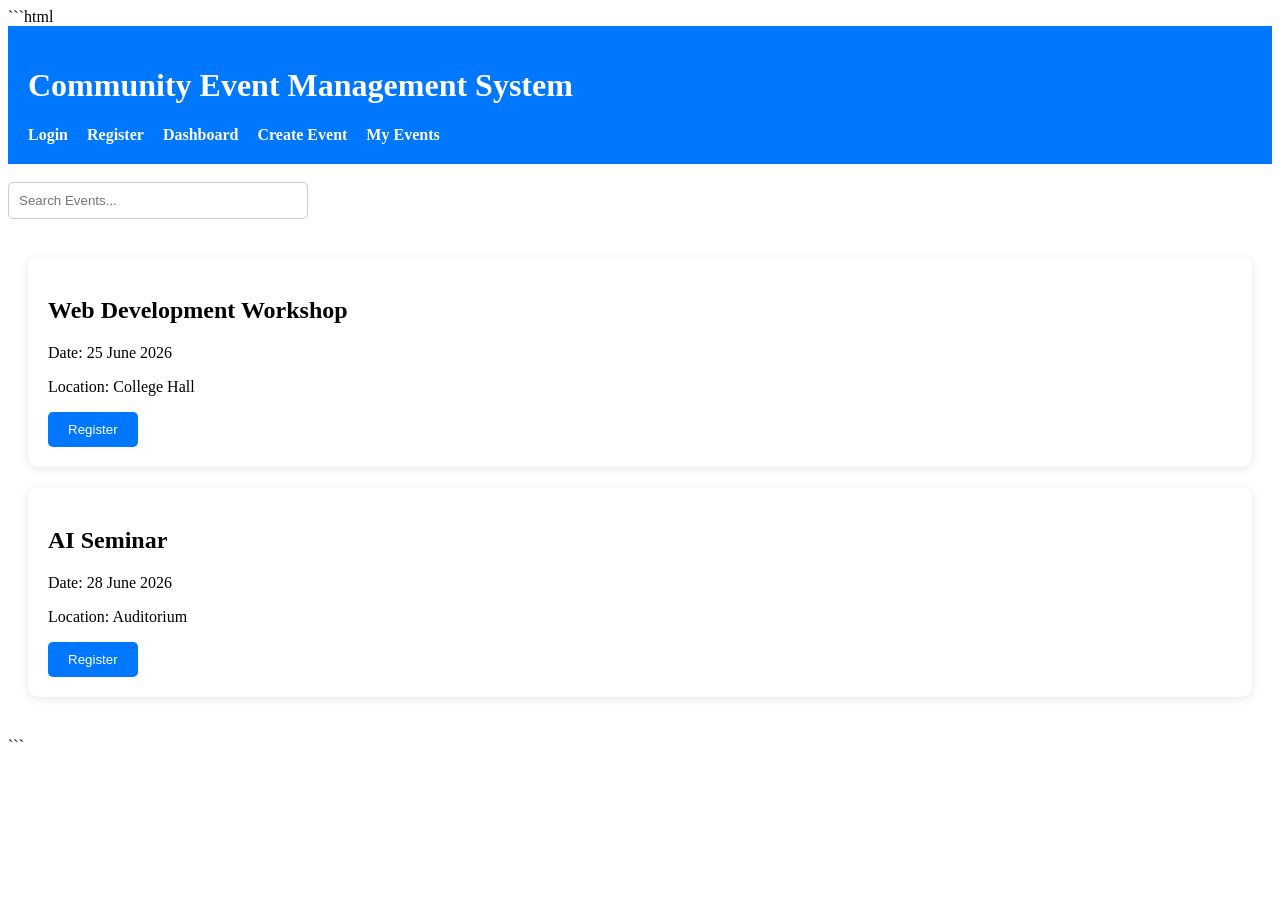
==== index.html @ 926544b9 "Initial commit" ====
```html
<!DOCTYPE html>
<html>
<head>
    <title>Community Event Management</title>
    <link rel="stylesheet" href="css/style.css">
</head>

<body>

<header>
    <h1>Community Event Management System</h1>

    <a href="login.html">Login</a>
    <a href="register.html">Register</a>
    <a href="dashboard.html">Dashboard</a>
    <a href="create-event.html">Create Event</a>
    <a href="my-events.html">My Events</a>
</header>

<br>

<input
type="text"
id="searchBox"
placeholder="Search Events..."
onkeyup="searchEvents()">

<br><br>

<div class="container">

    <div class="card">
        <h2>Web Development Workshop</h2>
        <p>Date: 25 June 2026</p>
        <p>Location: College Hall</p>

        <button onclick="registerEvent('Web Development Workshop')">
            Register
        </button>
    </div>

    <div class="card">
        <h2>AI Seminar</h2>
        <p>Date: 28 June 2026</p>
        <p>Location: Auditorium</p>

        <button onclick="registerEvent('AI Seminar')">
            Register
        </button>
    </div>

    <div id="dynamicEvents"></div>

</div>

<script src="js/app.js"></script>

<script>

let events =
JSON.parse(localStorage.getItem("allEvents")) || [];

let container =
document.getElementById("dynamicEvents");

events.forEach(event => {

container.innerHTML += `
<div class="card">

<h2>${event.name}</h2>

<p>Date: ${event.date}</p>

<p>Location: ${event.location}</p>

<button onclick="registerEvent('${event.name}')">
Register
</button>

<button onclick="deleteEvent('${event.name}')">
Delete
</button>

</div>
`;

});

function searchEvents(){

let input =
document.getElementById("searchBox")
.value.toLowerCase();

let cards =
document.getElementsByClassName("card");

for(let i=0;i<cards.length;i++){

let text =
cards[i].innerText.toLowerCase();

if(text.includes(input)){
cards[i].style.display="block";
}
else{
cards[i].style.display="none";
}

}

}

function deleteEvent(eventName){

let events =
JSON.parse(localStorage.getItem("allEvents")) || [];

events = events.filter(
event => event.name !== eventName
);

localStorage.setItem(
"allEvents",
JSON.stringify(events)
);

alert("Event Deleted!");

location.reload();

}

</script>

</body>
</html>
```
---- css/style.css ----
```css
body{
    font-family: Arial, sans-serif;
    background:#f4f6f9;
    margin:0;
}

header{
    background:#0077ff;
    color:white;
    padding:20px;
}

header a{
    color:white;
    text-decoration:none;
    margin-right:15px;
    font-weight:bold;
}

.container{
    padding:20px;
}

.card{
    background:white;
    padding:20px;
    margin-bottom:20px;
    border-radius:10px;
    box-shadow:0 2px 10px rgba(0,0,0,0.1);
}

button{
    background:#0077ff;
    color:white;
    border:none;
    padding:10px 20px;
    border-radius:5px;
    cursor:pointer;
}

button:hover{
    background:#005ecc;
}

input{
    padding:10px;
    width:300px;
    border:1px solid #ccc;
    border-radius:5px;
}
```
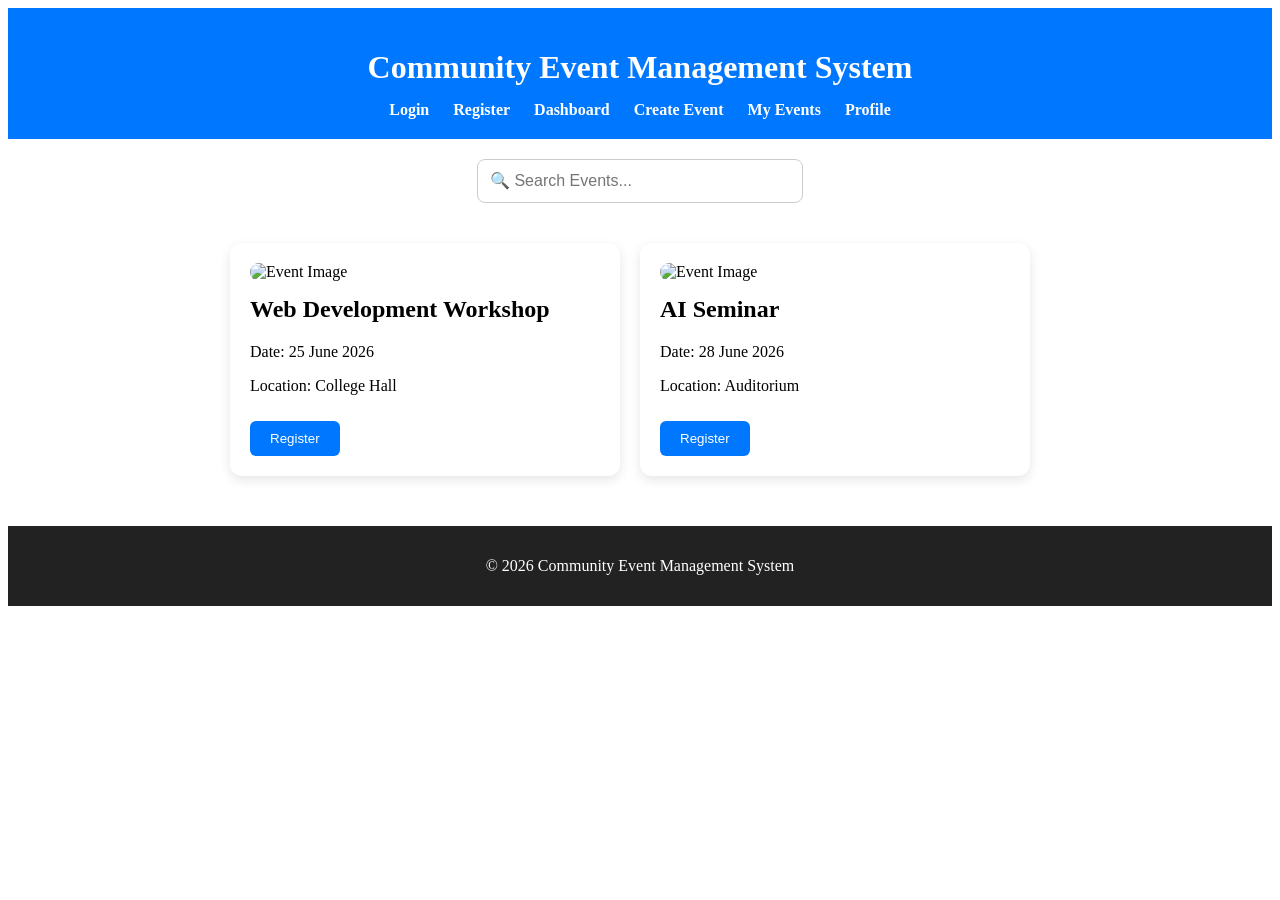
==== commit d26f91e0: "Added profile page and dashboard statistics" ====
--- a/index.html
+++ b/index.html
@@ -1,8 +1,7 @@
-```html
 <!DOCTYPE html>
 <html>
 <head>
-    <title>Community Event Management</title>
+    <title>Community Event Management System</title>
     <link rel="stylesheet" href="css/style.css">
 </head>
 
@@ -11,48 +10,78 @@
 <header>
     <h1>Community Event Management System</h1>
 
-    <a href="login.html">Login</a>
-    <a href="register.html">Register</a>
-    <a href="dashboard.html">Dashboard</a>
-    <a href="create-event.html">Create Event</a>
-    <a href="my-events.html">My Events</a>
+    <nav>
+        <a href="login.html">Login</a>
+        <a href="register.html">Register</a>
+        <a href="dashboard.html">Dashboard</a>
+        <a href="create-event.html">Create Event</a>
+        <a href="my-events.html">My Events</a>
+        <a href="profile.html">Profile</a>
+    </nav>
 </header>
 
-<br>
+<div class="search-container">
 
-<input
-type="text"
-id="searchBox"
-placeholder="Search Events..."
-onkeyup="searchEvents()">
+    <input
+    type="text"
+    id="searchBox"
+    placeholder="🔍 Search Events..."
+    onkeyup="searchEvents()">
 
-<br><br>
+</div>
 
 <div class="container">
 
+    <!-- Default Event 1 -->
     <div class="card">
+
+        <img
+        src="https://picsum.photos/400/200?random=1"
+        alt="Event Image">
+
         <h2>Web Development Workshop</h2>
+
         <p>Date: 25 June 2026</p>
+
         <p>Location: College Hall</p>
 
         <button onclick="registerEvent('Web Development Workshop')">
             Register
         </button>
+
     </div>
 
+    <!-- Default Event 2 -->
     <div class="card">
+
+        <img
+        src="https://picsum.photos/400/200?random=2"
+        alt="Event Image">
+
         <h2>AI Seminar</h2>
+
         <p>Date: 28 June 2026</p>
+
         <p>Location: Auditorium</p>
 
         <button onclick="registerEvent('AI Seminar')">
             Register
         </button>
+
     </div>
 
+    <!-- Dynamic Events -->
     <div id="dynamicEvents"></div>
 
 </div>
+
+<footer>
+
+    <p>
+        © 2026 Community Event Management System
+    </p>
+
+</footer>
 
 <script src="js/app.js"></script>
 
@@ -67,7 +96,12 @@
 events.forEach(event => {
 
 container.innerHTML += `
+
 <div class="card">
+
+<img
+src="https://picsum.photos/400/200?random=${Math.floor(Math.random()*100)}"
+alt="Event Image">
 
 <h2>${event.name}</h2>
 
@@ -84,6 +118,7 @@
 </button>
 
 </div>
+
 `;
 
 });
@@ -103,10 +138,10 @@
 cards[i].innerText.toLowerCase();
 
 if(text.includes(input)){
-cards[i].style.display="block";
+cards[i].style.display = "block";
 }
 else{
-cards[i].style.display="none";
+cards[i].style.display = "none";
 }
 
 }
@@ -118,8 +153,9 @@
 let events =
 JSON.parse(localStorage.getItem("allEvents")) || [];
 
-events = events.filter(
-event => event.name !== eventName
+events =
+events.filter(event =>
+event.name !== eventName
 );
 
 localStorage.setItem(
@@ -136,5 +172,4 @@
 </script>
 
 </body>
-</html>
-```
+</html>
--- a/css/style.css
+++ b/css/style.css
@@ -5,48 +5,119 @@
     margin:0;
 }
 
+/* Header */
+
 header{
     background:#0077ff;
     color:white;
     padding:20px;
+    text-align:center;
+}
+
+header h1{
+    margin-bottom:15px;
 }
 
 header a{
     color:white;
     text-decoration:none;
-    margin-right:15px;
+    margin:10px;
     font-weight:bold;
 }
 
+header a:hover{
+    text-decoration:underline;
+}
+
+/* Search Box */
+
+.search-container{
+    text-align:center;
+    margin:20px;
+}
+
+input{
+    padding:12px;
+    width:300px;
+    border:1px solid #ccc;
+    border-radius:8px;
+    font-size:16px;
+}
+
+/* Container */
+
 .container{
+    display:flex;
+    flex-wrap:wrap;
+    justify-content:center;
+    gap:20px;
     padding:20px;
 }
 
+/* Cards */
+
 .card{
     background:white;
+    width:350px;
     padding:20px;
-    margin-bottom:20px;
+    border-radius:12px;
+    box-shadow:0 4px 12px rgba(0,0,0,0.1);
+    transition:0.3s;
+}
+
+.card:hover{
+    transform:translateY(-5px);
+}
+
+.card img{
+    width:100%;
+    height:200px;
+    object-fit:cover;
     border-radius:10px;
-    box-shadow:0 2px 10px rgba(0,0,0,0.1);
 }
+
+.card h2{
+    margin-top:15px;
+}
+
+/* Buttons */
 
 button{
     background:#0077ff;
     color:white;
     border:none;
     padding:10px 20px;
-    border-radius:5px;
+    border-radius:6px;
     cursor:pointer;
+    margin-right:10px;
+    margin-top:10px;
 }
 
 button:hover{
     background:#005ecc;
 }
 
+/* Footer */
+
+footer{
+    background:#222;
+    color:white;
+    text-align:center;
+    padding:15px;
+    margin-top:30px;
+}
+
+/* Mobile */
+
+@media(max-width:768px){
+
+.card{
+    width:90%;
+}
+
 input{
-    padding:10px;
-    width:300px;
-    border:1px solid #ccc;
-    border-radius:5px;
+    width:85%;
+}
+
 }
 ```
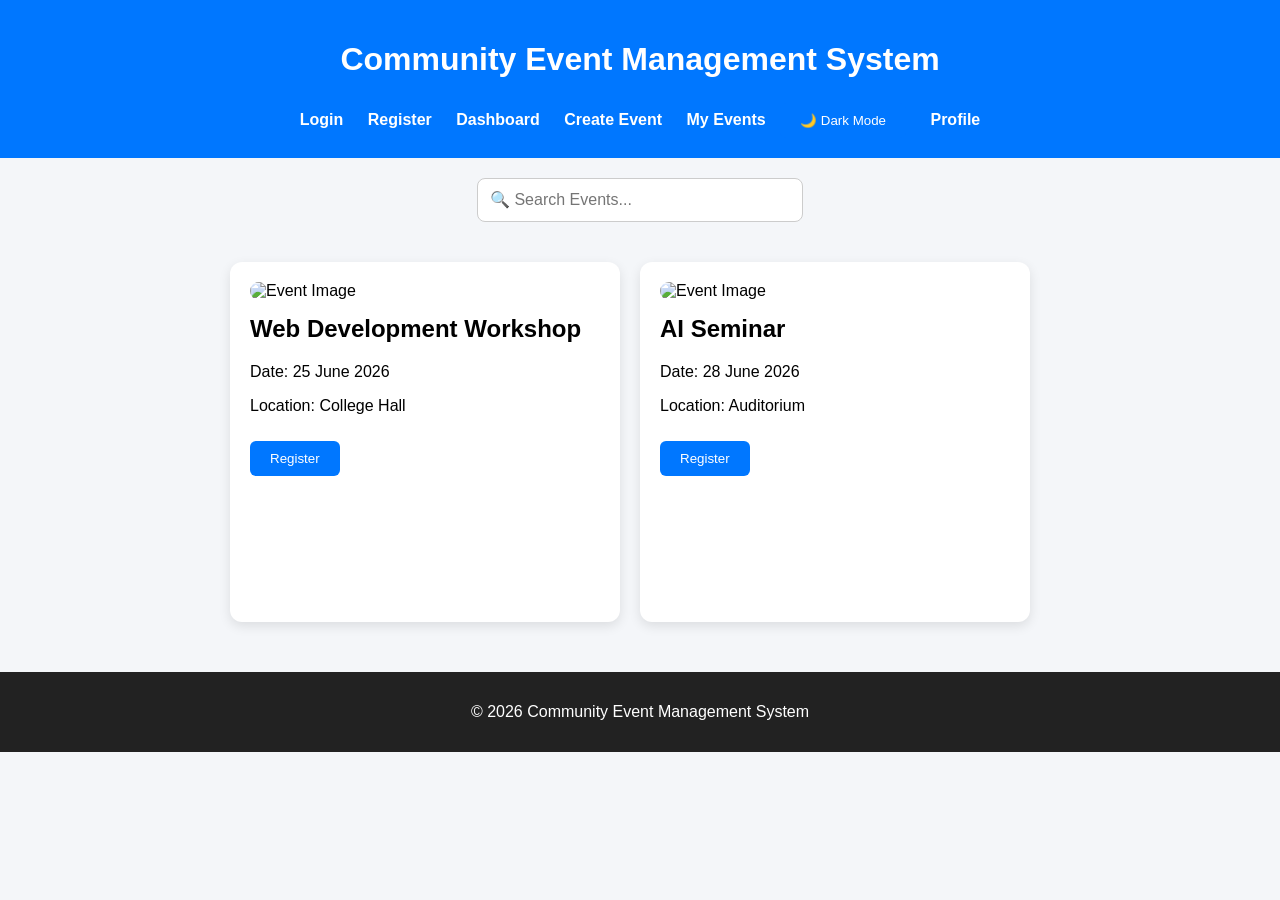
==== commit fbebbdea: "Updated project" ====
--- a/index.html
+++ b/index.html
@@ -16,6 +16,9 @@
         <a href="dashboard.html">Dashboard</a>
         <a href="create-event.html">Create Event</a>
         <a href="my-events.html">My Events</a>
+        <button onclick="toggleDarkMode()">
+🌙 Dark Mode
+</button>
         <a href="profile.html">Profile</a>
     </nav>
 </header>
@@ -109,8 +112,19 @@
 
 <p>Location: ${event.location}</p>
 
+
+<p>Category: ${event.category}</p>
+
+<p>Description: ${event.description}</p>
+
+
+
 <button onclick="registerEvent('${event.name}')">
 Register
+</button>
+
+<button onclick="editEvent('${event.name}')">
+Edit
 </button>
 
 <button onclick="deleteEvent('${event.name}')">
@@ -147,7 +161,36 @@
 }
 
 }
-
+function editEvent(eventName){
+
+let newName =
+prompt("Enter New Event Name");
+
+if(!newName) return;
+
+let events =
+JSON.parse(localStorage.getItem("allEvents")) || [];
+
+events.forEach(event => {
+
+if(event.name === eventName){
+
+event.name = newName;
+
+}
+
+});
+
+localStorage.setItem(
+"allEvents",
+JSON.stringify(events)
+);
+
+alert("Event Updated!");
+
+location.reload();
+
+}
 function deleteEvent(eventName){
 
 let events =
@@ -169,6 +212,15 @@
 
 }
 
+
+function toggleDarkMode(){
+
+document.body.classList.toggle("dark-mode");
+
+}
+
+
+
 </script>
 
 </body>
--- a/css/style.css
+++ b/css/style.css
@@ -1,4 +1,3 @@
-```css
 body{
     font-family: Arial, sans-serif;
     background:#f4f6f9;
@@ -59,6 +58,7 @@
 .card{
     background:white;
     width:350px;
+    min-height:320px;
     padding:20px;
     border-radius:12px;
     box-shadow:0 4px 12px rgba(0,0,0,0.1);
@@ -107,6 +107,32 @@
     margin-top:30px;
 }
 
+/* Dark Mode */
+
+.dark-mode{
+    background:#121212;
+    color:white;
+}
+
+.dark-mode .container{
+    background:#121212;
+}
+
+.dark-mode .card{
+    background:#1e1e1e;
+    color:white;
+}
+
+.dark-mode input{
+    background:#333;
+    color:white;
+    border:1px solid #666;
+}
+
+.dark-mode footer{
+    background:#000;
+}
+
 /* Mobile */
 
 @media(max-width:768px){
@@ -119,5 +145,4 @@
     width:85%;
 }
 
-}
-```
+}
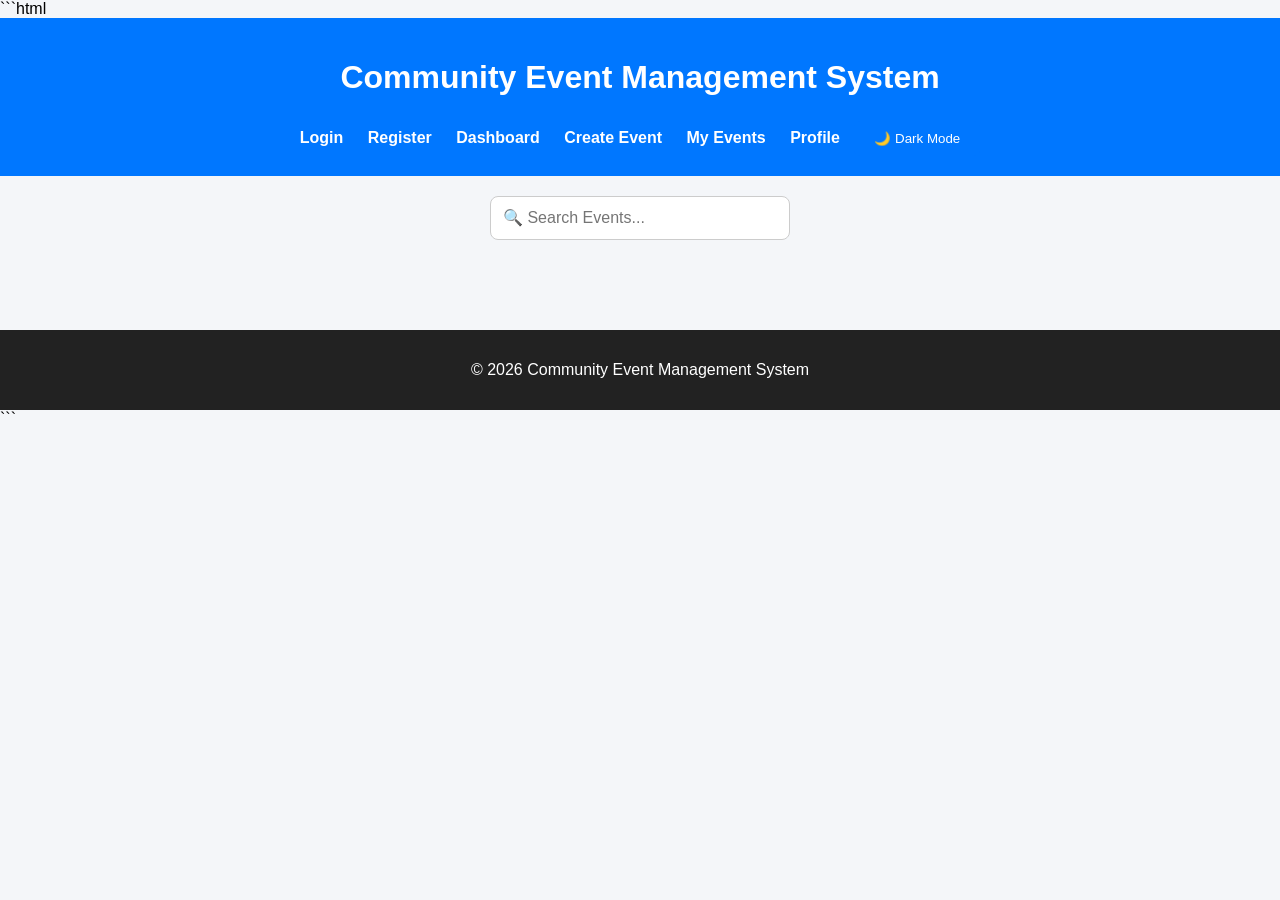
==== commit 2500f259: "Removed default events" ====
--- a/index.html
+++ b/index.html
@@ -1,3 +1,4 @@
+```html
 <!DOCTYPE html>
 <html>
 <head>
@@ -16,74 +17,33 @@
         <a href="dashboard.html">Dashboard</a>
         <a href="create-event.html">Create Event</a>
         <a href="my-events.html">My Events</a>
+        <a href="profile.html">Profile</a>
+
         <button onclick="toggleDarkMode()">
-🌙 Dark Mode
-</button>
-        <a href="profile.html">Profile</a>
+            🌙 Dark Mode
+        </button>
     </nav>
 </header>
 
 <div class="search-container">
 
-    <input
-    type="text"
-    id="searchBox"
-    placeholder="🔍 Search Events..."
-    onkeyup="searchEvents()">
+<input
+type="text"
+id="searchBox"
+placeholder="🔍 Search Events..."
+onkeyup="searchEvents()">
 
 </div>
 
 <div class="container">
 
-    <!-- Default Event 1 -->
-    <div class="card">
 
-        <img
-        src="https://picsum.photos/400/200?random=1"
-        alt="Event Image">
-
-        <h2>Web Development Workshop</h2>
-
-        <p>Date: 25 June 2026</p>
-
-        <p>Location: College Hall</p>
-
-        <button onclick="registerEvent('Web Development Workshop')">
-            Register
-        </button>
-
-    </div>
-
-    <!-- Default Event 2 -->
-    <div class="card">
-
-        <img
-        src="https://picsum.photos/400/200?random=2"
-        alt="Event Image">
-
-        <h2>AI Seminar</h2>
-
-        <p>Date: 28 June 2026</p>
-
-        <p>Location: Auditorium</p>
-
-        <button onclick="registerEvent('AI Seminar')">
-            Register
-        </button>
-
-    </div>
-
-    <!-- Dynamic Events -->
-    <div id="dynamicEvents"></div>
+<div id="dynamicEvents"></div>
 
 </div>
 
 <footer>
-
-    <p>
-        © 2026 Community Event Management System
-    </p>
-
+<p>© 2026 Community Event Management System</p>
 </footer>
 
 <script src="js/app.js"></script>
@@ -91,7 +51,8 @@
 <script>
 
 let events =
-JSON.parse(localStorage.getItem("allEvents")) || [];
+JSON.parse(localStorage.getItem("allEvents"))
+|| [];
 
 let container =
 document.getElementById("dynamicEvents");
@@ -103,7 +64,7 @@
 <div class="card">
 
 <img
-src="https://picsum.photos/400/200?random=${Math.floor(Math.random()*100)}"
+src="${event.image || 'https://picsum.photos/400/200'}"
 alt="Event Image">
 
 <h2>${event.name}</h2>
@@ -112,12 +73,9 @@
 
 <p>Location: ${event.location}</p>
 
-
 <p>Category: ${event.category}</p>
 
 <p>Description: ${event.description}</p>
-
-
 
 <button onclick="registerEvent('${event.name}')">
 Register
@@ -161,6 +119,13 @@
 }
 
 }
+
+function toggleDarkMode(){
+
+document.body.classList.toggle("dark-mode");
+
+}
+
 function editEvent(eventName){
 
 let newName =
@@ -169,7 +134,8 @@
 if(!newName) return;
 
 let events =
-JSON.parse(localStorage.getItem("allEvents")) || [];
+JSON.parse(localStorage.getItem("allEvents"))
+|| [];
 
 events.forEach(event => {
 
@@ -191,10 +157,12 @@
 location.reload();
 
 }
+
 function deleteEvent(eventName){
 
 let events =
-JSON.parse(localStorage.getItem("allEvents")) || [];
+JSON.parse(localStorage.getItem("allEvents"))
+|| [];
 
 events =
 events.filter(event =>
@@ -212,16 +180,8 @@
 
 }
 
-
-function toggleDarkMode(){
-
-document.body.classList.toggle("dark-mode");
-
-}
-
-
-
 </script>
 
 </body>
-</html>+</html>
+```
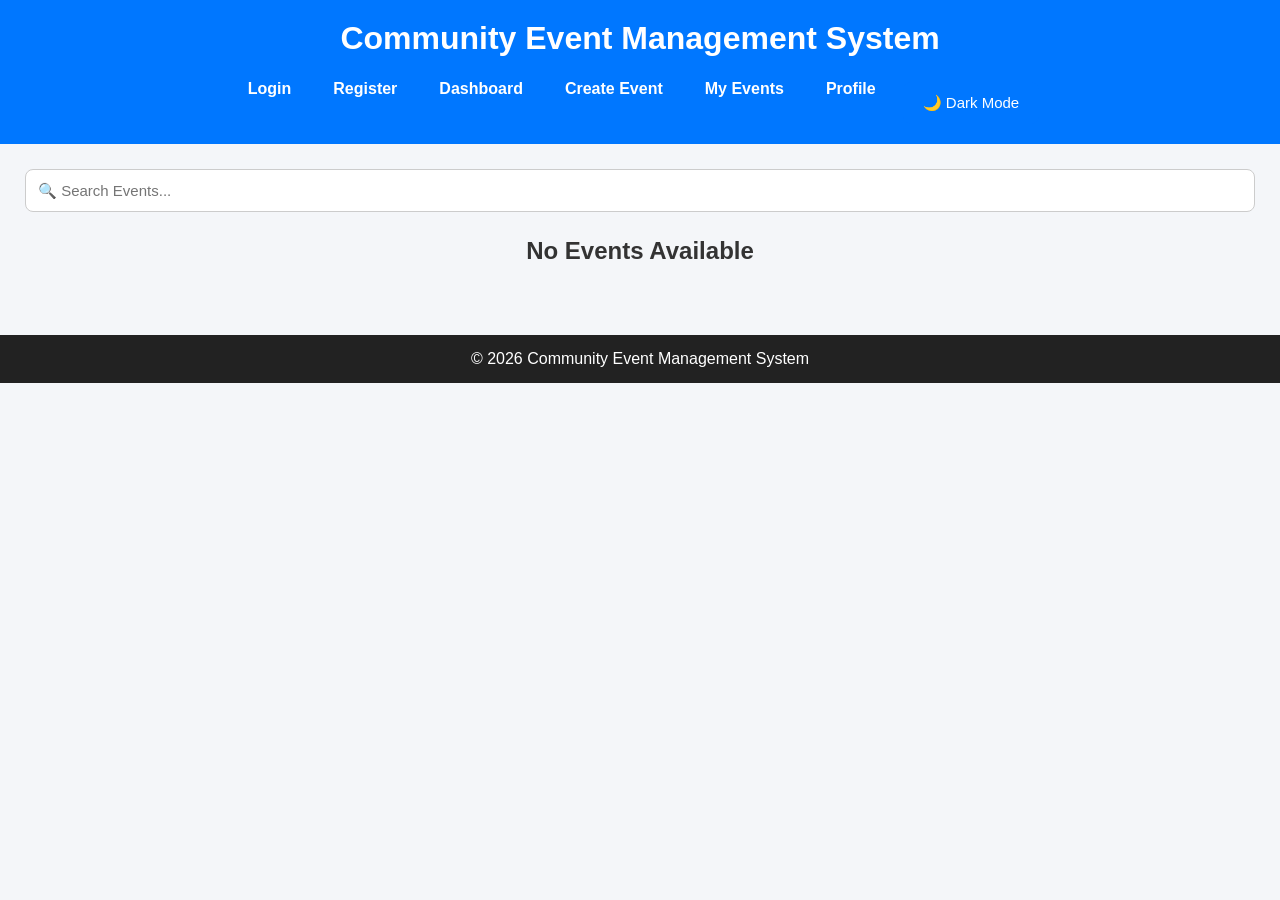
==== commit 526c71f7: "Updated Community Event Management System" ====
--- a/index.html
+++ b/index.html
@@ -1,14 +1,18 @@
-```html
 <!DOCTYPE html>
-<html>
+<html lang="en">
+
 <head>
+    <meta charset="UTF-8">
+    <meta name="viewport" content="width=device-width, initial-scale=1.0">
     <title>Community Event Management System</title>
+
     <link rel="stylesheet" href="css/style.css">
 </head>
 
 <body>
 
 <header>
+
     <h1>Community Event Management System</h1>
 
     <nav>
@@ -23,165 +27,163 @@
             🌙 Dark Mode
         </button>
     </nav>
+
 </header>
 
 <div class="search-container">
 
-<input
-type="text"
-id="searchBox"
-placeholder="🔍 Search Events..."
-onkeyup="searchEvents()">
+    <input
+        type="text"
+        id="searchBox"
+        placeholder="🔍 Search Events..."
+        onkeyup="searchEvents()">
 
 </div>
 
 <div class="container">
 
-
-<div id="dynamicEvents"></div>
+    <div id="dynamicEvents"></div>
 
 </div>
 
 <footer>
-<p>© 2026 Community Event Management System</p>
+
+    <p>© 2026 Community Event Management System</p>
+
 </footer>
 
 <script src="js/app.js"></script>
 
 <script>
 
-let events =
-JSON.parse(localStorage.getItem("allEvents"))
-|| [];
+const container = document.getElementById("dynamicEvents");
 
-let container =
-document.getElementById("dynamicEvents");
+function loadEvents() {
 
-events.forEach(event => {
+    let events = JSON.parse(localStorage.getItem("events")) || [];
 
-container.innerHTML += `
+    container.innerHTML = "";
 
-<div class="card">
+    if(events.length === 0){
 
-<img
-src="${event.image || 'https://picsum.photos/400/200'}"
-alt="Event Image">
+        container.innerHTML = `
+            <h2 style="text-align:center">
+                No Events Available
+            </h2>
+        `;
 
-<h2>${event.name}</h2>
+        return;
+    }
 
-<p>Date: ${event.date}</p>
+    events.forEach((event,index)=>{
 
-<p>Location: ${event.location}</p>
+        container.innerHTML += `
 
-<p>Category: ${event.category}</p>
+        <div class="card">
 
-<p>Description: ${event.description}</p>
+            <img
+            src="${event.image || 'https://picsum.photos/400/200'}"
+            alt="Event Image">
 
-<button onclick="registerEvent('${event.name}')">
-Register
-</button>
+            <h2>${event.name}</h2>
 
-<button onclick="editEvent('${event.name}')">
-Edit
-</button>
+            <p><b>Date:</b> ${event.date}</p>
 
-<button onclick="deleteEvent('${event.name}')">
-Delete
-</button>
+            <p><b>Location:</b> ${event.location}</p>
 
-</div>
+            <p><b>Category:</b> ${event.category}</p>
 
-`;
+            <p><b>Description:</b> ${event.description}</p>
 
-});
+            <button onclick="registerEvent('${event.name}')">
+                Register
+            </button>
+
+            <button onclick="editEvent(${index})">
+                Edit
+            </button>
+
+            <button onclick="deleteEvent(${index})">
+                Delete
+            </button>
+
+        </div>
+
+        `;
+
+    });
+
+}
+
+function deleteEvent(index){
+
+    let events = JSON.parse(localStorage.getItem("events")) || [];
+
+    if(confirm("Delete this event?")){
+
+        events.splice(index,1);
+
+        localStorage.setItem("events",JSON.stringify(events));
+
+        loadEvents();
+
+    }
+
+}
+
+function editEvent(index){
+
+    localStorage.setItem("editIndex",index);
+
+    window.location.href="create-event.html";
+
+}
 
 function searchEvents(){
 
-let input =
-document.getElementById("searchBox")
-.value.toLowerCase();
+    let input = document
+        .getElementById("searchBox")
+        .value
+        .toLowerCase();
 
-let cards =
-document.getElementsByClassName("card");
+    let cards = document.getElementsByClassName("card");
 
-for(let i=0;i<cards.length;i++){
+    for(let i=0;i<cards.length;i++){
 
-let text =
-cards[i].innerText.toLowerCase();
+        let text = cards[i].innerText.toLowerCase();
 
-if(text.includes(input)){
-cards[i].style.display = "block";
-}
-else{
-cards[i].style.display = "none";
-}
+        cards[i].style.display =
+            text.includes(input)
+            ? "block"
+            : "none";
 
-}
+    }
 
 }
 
 function toggleDarkMode(){
 
-document.body.classList.toggle("dark-mode");
+    document.body.classList.toggle("dark-mode");
+
+    localStorage.setItem(
+        "theme",
+        document.body.classList.contains("dark-mode")
+        ? "dark"
+        : "light"
+    );
 
 }
 
-function editEvent(eventName){
+if(localStorage.getItem("theme") === "dark"){
 
-let newName =
-prompt("Enter New Event Name");
-
-if(!newName) return;
-
-let events =
-JSON.parse(localStorage.getItem("allEvents"))
-|| [];
-
-events.forEach(event => {
-
-if(event.name === eventName){
-
-event.name = newName;
+    document.body.classList.add("dark-mode");
 
 }
 
-});
-
-localStorage.setItem(
-"allEvents",
-JSON.stringify(events)
-);
-
-alert("Event Updated!");
-
-location.reload();
-
-}
-
-function deleteEvent(eventName){
-
-let events =
-JSON.parse(localStorage.getItem("allEvents"))
-|| [];
-
-events =
-events.filter(event =>
-event.name !== eventName
-);
-
-localStorage.setItem(
-"allEvents",
-JSON.stringify(events)
-);
-
-alert("Event Deleted!");
-
-location.reload();
-
-}
+loadEvents();
 
 </script>
 
 </body>
-</html>
-```
+
+</html>
--- a/css/style.css
+++ b/css/style.css
@@ -1,72 +1,81 @@
+*{
+    margin:0;
+    padding:0;
+    box-sizing:border-box;
+    font-family:Arial, Helvetica, sans-serif;
+}
+
 body{
-    font-family: Arial, sans-serif;
     background:#f4f6f9;
-    margin:0;
+    color:#333;
 }
 
 /* Header */
 
 header{
     background:#0077ff;
-    color:white;
+    color:#fff;
+    text-align:center;
     padding:20px;
-    text-align:center;
 }
 
 header h1{
     margin-bottom:15px;
 }
 
-header a{
+nav{
+    display:flex;
+    justify-content:center;
+    flex-wrap:wrap;
+    gap:12px;
+}
+
+nav a{
     color:white;
     text-decoration:none;
-    margin:10px;
     font-weight:bold;
-}
-
-header a:hover{
-    text-decoration:underline;
-}
-
-/* Search Box */
+    padding:8px 15px;
+    border-radius:5px;
+    transition:.3s;
+}
+
+nav a:hover{
+    background:rgba(255,255,255,.2);
+}
+
+/* Search */
 
 .search-container{
     text-align:center;
-    margin:20px;
-}
-
-input{
-    padding:12px;
-    width:300px;
-    border:1px solid #ccc;
-    border-radius:8px;
-    font-size:16px;
+    margin:25px;
 }
 
 /* Container */
 
 .container{
+    width:90%;
+    max-width:1200px;
+    margin:auto;
     display:flex;
+    justify-content:center;
     flex-wrap:wrap;
-    justify-content:center;
     gap:20px;
+    padding-bottom:30px;
+}
+
+/* Card */
+
+.card{
+    background:#fff;
+    width:350px;
+    border-radius:12px;
     padding:20px;
-}
-
-/* Cards */
-
-.card{
-    background:white;
-    width:350px;
-    min-height:320px;
-    padding:20px;
-    border-radius:12px;
-    box-shadow:0 4px 12px rgba(0,0,0,0.1);
-    transition:0.3s;
+    box-shadow:0 5px 15px rgba(0,0,0,.1);
+    transition:.3s;
 }
 
 .card:hover{
-    transform:translateY(-5px);
+    transform:translateY(-6px);
 }
 
 .card img{
@@ -77,24 +86,70 @@
 }
 
 .card h2{
-    margin-top:15px;
-}
-
-/* Buttons */
+    margin:15px 0 10px;
+}
+
+.card p{
+    margin:8px 0;
+    line-height:1.5;
+}
+
+/* Form */
+
+input,
+textarea{
+    width:100%;
+    padding:12px;
+    border:1px solid #ccc;
+    border-radius:8px;
+    font-size:15px;
+    outline:none;
+}
+
+textarea{
+    resize:vertical;
+    min-height:100px;
+}
+
+input:focus,
+textarea:focus{
+    border-color:#0077ff;
+}
+
+/* File Input */
+
+input[type=file]{
+    border:none;
+    padding:5px;
+}
+
+/* Button */
 
 button{
     background:#0077ff;
     color:white;
     border:none;
-    padding:10px 20px;
-    border-radius:6px;
+    padding:12px 20px;
+    border-radius:8px;
     cursor:pointer;
-    margin-right:10px;
+    font-size:15px;
+    transition:.3s;
     margin-top:10px;
+    margin-right:8px;
 }
 
 button:hover{
-    background:#005ecc;
+    background:#005ecb;
+}
+
+/* Profile */
+
+#profileImage{
+    width:150px;
+    height:150px;
+    border-radius:50%;
+    object-fit:cover;
+    border:4px solid #0077ff;
 }
 
 /* Footer */
@@ -104,7 +159,7 @@
     color:white;
     text-align:center;
     padding:15px;
-    margin-top:30px;
+    margin-top:40px;
 }
 
 /* Dark Mode */
@@ -114,19 +169,24 @@
     color:white;
 }
 
-.dark-mode .container{
-    background:#121212;
+.dark-mode header{
+    background:#111827;
+}
+
+.dark-mode nav a:hover{
+    background:#374151;
 }
 
 .dark-mode .card{
-    background:#1e1e1e;
-    color:white;
-}
-
-.dark-mode input{
-    background:#333;
-    color:white;
-    border:1px solid #666;
+    background:#1f2937;
+    color:white;
+}
+
+.dark-mode input,
+.dark-mode textarea{
+    background:#374151;
+    color:white;
+    border:1px solid #555;
 }
 
 .dark-mode footer{
@@ -137,12 +197,26 @@
 
 @media(max-width:768px){
 
+header{
+    padding:15px;
+}
+
+header h1{
+    font-size:22px;
+}
+
+nav{
+    flex-direction:column;
+    align-items:center;
+}
+
 .card{
-    width:90%;
-}
-
-input{
-    width:85%;
+    width:100%;
+}
+
+button{
+    width:100%;
+    margin-right:0;
 }
 
 }
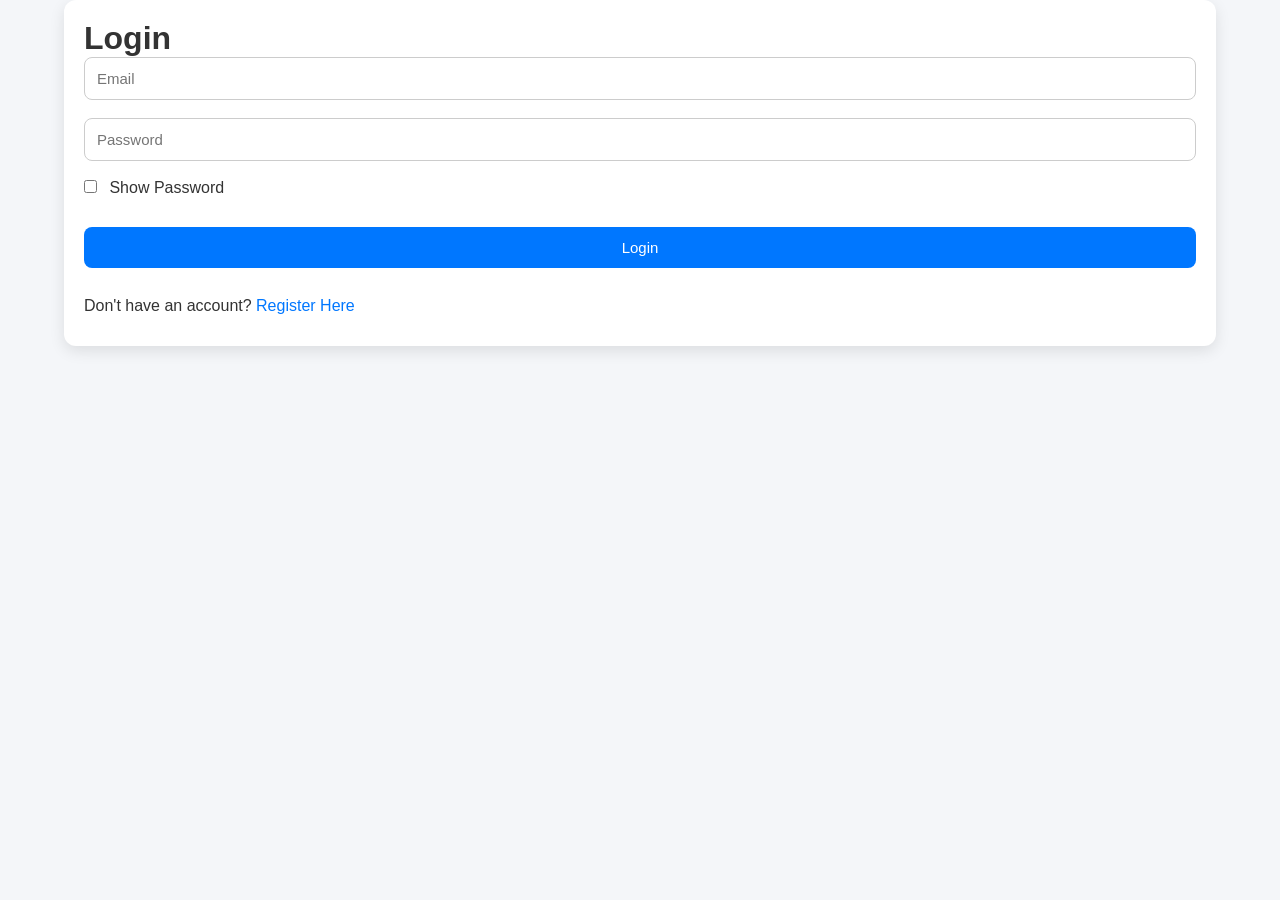
==== commit 081b8e5b: "Complete event management with localStorage" ====
--- a/index.html
+++ b/index.html
@@ -2,53 +2,141 @@
 <html lang="en">
 
 <head>
-    <meta charset="UTF-8">
-    <meta name="viewport" content="width=device-width, initial-scale=1.0">
-    <title>Community Event Management System</title>
-
-    <link rel="stylesheet" href="css/style.css">
+
+<meta charset="UTF-8">
+<meta name="viewport" content="width=device-width, initial-scale=1.0">
+
+<title>Community Event Management System</title>
+
+<link rel="stylesheet" href="css/style.css">
+
 </head>
 
 <body>
 
 <header>
 
-    <h1>Community Event Management System</h1>
-
-    <nav>
-        <a href="login.html">Login</a>
-        <a href="register.html">Register</a>
-        <a href="dashboard.html">Dashboard</a>
-        <a href="create-event.html">Create Event</a>
-        <a href="my-events.html">My Events</a>
-        <a href="profile.html">Profile</a>
-
-        <button onclick="toggleDarkMode()">
-            🌙 Dark Mode
-        </button>
-    </nav>
+<h1>Community Event Management System</h1>
+
+<nav>
+
+<a href="index.html">Home</a>
+<a href="dashboard.html">Dashboard</a>
+<a href="create-event.html">Create Event</a>
+<a href="my-events.html">My Events</a>
+<a href="profile.html">Profile</a>
+
+<button onclick="toggleDarkMode()">
+
+🌙 Dark Mode
+
+</button>
+
+</nav>
 
 </header>
 
+<section class="hero">
+
+<h1>Welcome to Community Event Management System</h1>
+
+<p>
+
+Create, Manage and Participate in Community Events Easily
+
+</p>
+
+<a href="create-event.html">
+
+<button>
+
+Create New Event
+
+</button>
+
+</a>
+
+</section>
+
+<div class="stats">
+
+<div class="stat-card">
+
+<h2 id="eventCount">0</h2>
+
+<p>Total Events</p>
+
+</div>
+
+<div class="stat-card">
+
+<h2 id="registrationCount">0</h2>
+
+<p>Registrations</p>
+
+</div>
+
+<div class="stat-card">
+
+<h2 id="upcomingCount">0</h2>
+
+<p>Upcoming</p>
+
+</div>
+
+</div>
+
 <div class="search-container">
 
-    <input
-        type="text"
-        id="searchBox"
-        placeholder="🔍 Search Events..."
-        onkeyup="searchEvents()">
+<input
+type="text"
+id="searchBox"
+placeholder="🔍 Search Events"
+onkeyup="searchEvents()">
+
+<br><br>
+
+<select id="categoryFilter" onchange="filterEvents()">
+
+<option value="All">All Categories</option>
+
+<option value="Workshop">Workshop</option>
+
+<option value="Seminar">Seminar</option>
+
+<option value="Sports">Sports</option>
+
+<option value="Technical">Technical</option>
+
+<option value="Hackathon">Hackathon</option>
+
+<option value="Cultural">Cultural</option>
+
+</select>
 
 </div>
 
 <div class="container">
 
-    <div id="dynamicEvents"></div>
+<div id="dynamicEvents"></div>
 
 </div>
 
 <footer>
 
-    <p>© 2026 Community Event Management System</p>
+<h3>Community Event Management System</h3>
+
+<p>
+
+Built using HTML • CSS • JavaScript • LocalStorage
+
+</p>
+
+<p>
+
+© 2026 All Rights Reserved
+
+</p>
 
 </footer>
 
@@ -56,127 +144,314 @@
 
 <script>
 
-const container = document.getElementById("dynamicEvents");
-
-function loadEvents() {
-
-    let events = JSON.parse(localStorage.getItem("events")) || [];
-
-    container.innerHTML = "";
-
-    if(events.length === 0){
-
-        container.innerHTML = `
-            <h2 style="text-align:center">
-                No Events Available
-            </h2>
-        `;
-
-        return;
-    }
-
-    events.forEach((event,index)=>{
-
-        container.innerHTML += `
-
-        <div class="card">
-
-            <img
-            src="${event.image || 'https://picsum.photos/400/200'}"
-            alt="Event Image">
-
-            <h2>${event.name}</h2>
-
-            <p><b>Date:</b> ${event.date}</p>
-
-            <p><b>Location:</b> ${event.location}</p>
-
-            <p><b>Category:</b> ${event.category}</p>
-
-            <p><b>Description:</b> ${event.description}</p>
-
-            <button onclick="registerEvent('${event.name}')">
-                Register
-            </button>
-
-            <button onclick="editEvent(${index})">
-                Edit
-            </button>
-
-            <button onclick="deleteEvent(${index})">
-                Delete
-            </button>
-
-        </div>
-
-        `;
-
-    });
+if(localStorage.getItem("loggedIn")!=="true"){
+
+alert("Please login first.");
+
+window.location.href="login.html";
+
+}
+
+let events=
+
+JSON.parse(localStorage.getItem("events")) || [];
+
+let container=
+
+document.getElementById("dynamicEvents");
+
+let today=new Date();
+
+document.getElementById("eventCount").innerText=
+
+events.length;
+
+let registrations=
+
+JSON.parse(localStorage.getItem("registeredEvents")) || [];
+
+document.getElementById("registrationCount").innerText=
+
+registrations.length;
+
+let upcoming=
+
+events.filter(event=>new Date(event.date)>=today);
+
+document.getElementById("upcomingCount").innerText=
+
+upcoming.length;
+
+function loadEvents(list=events){
+
+container.innerHTML="";
+
+if(list.length===0){
+
+container.innerHTML="<h2>No Events Found</h2>";
+
+return;
+
+}
+
+list.forEach((event,index)=>{
+
+let status=
+
+new Date(event.date)>=today
+
+? "Upcoming"
+
+: "Completed";
+
+let full=
+
+event.registered>=event.capacity;
+
+container.innerHTML+=`
+
+<div class="card">
+
+<img
+src="${event.image || 'https://picsum.photos/500/300'}">
+
+<h2>${event.name}</h2>
+
+<span class="badge">
+
+${event.category}
+
+</span>
+
+<p>
+
+<b>Date:</b>
+
+${event.date}
+
+</p>
+
+<p>
+
+<b>Location:</b>
+
+${event.location}
+
+</p>
+
+<p>
+
+<b>Organizer:</b>
+
+${event.organizer}
+
+</p>
+
+<p>
+
+<b>Status:</b>
+
+${status}
+
+</p>
+
+<p>
+
+<b>Participants:</b>
+
+${event.registered}/${event.capacity}
+
+</p>
+
+<p>
+
+${event.description}
+
+</p>
+<button
+onclick="registerEvent(${index})"
+${full ? "disabled" : ""}>
+
+${full ? "Registration Closed" : "Register"}
+
+</button>
+
+<button
+onclick="editEvent(${index})">
+
+Edit
+
+</button>
+
+<button
+onclick="deleteEvent(${index})">
+
+Delete
+
+</button>
+
+</div>
+
+`;
+
+});
+
+}
+
+function searchEvents(){
+
+let input=
+
+document.getElementById("searchBox")
+.value.toLowerCase();
+
+let filtered=
+
+events.filter(event=>
+
+event.name.toLowerCase().includes(input) ||
+
+event.location.toLowerCase().includes(input)
+
+);
+
+filterCategory(filtered);
+
+}
+
+function filterEvents(){
+
+filterCategory(events);
+
+}
+
+function filterCategory(list){
+
+let category=
+
+document.getElementById("categoryFilter").value;
+
+if(category==="All"){
+
+loadEvents(list);
+
+return;
+
+}
+
+let filtered=list.filter(event=>
+
+event.category===category
+
+);
+
+loadEvents(filtered);
+
+}
+
+function registerEvent(index){
+
+let events=
+
+JSON.parse(localStorage.getItem("events")) || [];
+
+let registered=
+
+JSON.parse(localStorage.getItem("registeredEvents")) || [];
+
+let event=events[index];
+
+if(registered.includes(event.name)){
+
+alert("You already registered for this event.");
+
+return;
+
+}
+
+if(event.registered>=event.capacity){
+
+alert("Registration Closed!");
+
+return;
+
+}
+
+registered.push(event.name);
+
+event.registered++;
+
+events[index]=event;
+
+localStorage.setItem(
+
+"registeredEvents",
+
+JSON.stringify(registered)
+
+);
+
+localStorage.setItem(
+
+"events",
+
+JSON.stringify(events)
+
+);
+
+alert("Registration Successful!");
+
+location.reload();
+
+}
+
+function editEvent(index){
+
+localStorage.setItem("editIndex",index);
+
+window.location.href="create-event.html";
 
 }
 
 function deleteEvent(index){
 
-    let events = JSON.parse(localStorage.getItem("events")) || [];
-
-    if(confirm("Delete this event?")){
-
-        events.splice(index,1);
-
-        localStorage.setItem("events",JSON.stringify(events));
-
-        loadEvents();
-
-    }
-
-}
-
-function editEvent(index){
-
-    localStorage.setItem("editIndex",index);
-
-    window.location.href="create-event.html";
-
-}
-
-function searchEvents(){
-
-    let input = document
-        .getElementById("searchBox")
-        .value
-        .toLowerCase();
-
-    let cards = document.getElementsByClassName("card");
-
-    for(let i=0;i<cards.length;i++){
-
-        let text = cards[i].innerText.toLowerCase();
-
-        cards[i].style.display =
-            text.includes(input)
-            ? "block"
-            : "none";
-
-    }
+if(confirm("Delete this event?")){
+
+events.splice(index,1);
+
+localStorage.setItem(
+
+"events",
+
+JSON.stringify(events)
+
+);
+
+location.reload();
+
+}
 
 }
 
 function toggleDarkMode(){
 
-    document.body.classList.toggle("dark-mode");
-
-    localStorage.setItem(
-        "theme",
-        document.body.classList.contains("dark-mode")
-        ? "dark"
-        : "light"
-    );
-
-}
-
-if(localStorage.getItem("theme") === "dark"){
-
-    document.body.classList.add("dark-mode");
+document.body.classList.toggle("dark-mode");
+
+if(document.body.classList.contains("dark-mode")){
+
+localStorage.setItem("theme","dark");
+
+}else{
+
+localStorage.setItem("theme","light");
+
+}
+
+}
+
+if(localStorage.getItem("theme")==="dark"){
+
+document.body.classList.add("dark-mode");
 
 }
 
--- a/css/style.css
+++ b/css/style.css
@@ -28,6 +28,7 @@
     justify-content:center;
     flex-wrap:wrap;
     gap:12px;
+    align-items:center;
 }
 
 nav a{
@@ -43,11 +44,65 @@
     background:rgba(255,255,255,.2);
 }
 
+/* Hero */
+
+.hero{
+    width:90%;
+    max-width:1200px;
+    margin:30px auto;
+    text-align:center;
+    background:#fff;
+    padding:40px 25px;
+    border-radius:12px;
+    box-shadow:0 5px 15px rgba(0,0,0,.1);
+}
+
+.hero h1{
+    font-size:38px;
+    color:#0077ff;
+    margin-bottom:15px;
+}
+
+.hero p{
+    font-size:18px;
+    color:#666;
+    margin-bottom:25px;
+}
+
+/* Statistics */
+
+.stats{
+    width:90%;
+    max-width:1200px;
+    margin:25px auto;
+    display:grid;
+    grid-template-columns:repeat(auto-fit,minmax(220px,1fr));
+    gap:20px;
+}
+
+.stat-card{
+    background:#fff;
+    padding:25px;
+    text-align:center;
+    border-radius:12px;
+    box-shadow:0 5px 15px rgba(0,0,0,.1);
+}
+
+.stat-card h2{
+    font-size:35px;
+    color:#0077ff;
+}
+
+.stat-card p{
+    margin-top:10px;
+}
+
 /* Search */
 
 .search-container{
-    text-align:center;
-    margin:25px;
+    width:90%;
+    max-width:1200px;
+    margin:25px auto;
 }
 
 /* Container */
@@ -56,18 +111,22 @@
     width:90%;
     max-width:1200px;
     margin:auto;
-    display:flex;
-    justify-content:center;
-    flex-wrap:wrap;
-    gap:20px;
     padding-bottom:30px;
+}
+
+/* Event Grid */
+
+#dynamicEvents{
+    display:grid;
+    grid-template-columns:repeat(auto-fit,minmax(330px,1fr));
+    gap:25px;
 }
 
 /* Card */
 
 .card{
     background:#fff;
-    width:350px;
+    width:100%;
     border-radius:12px;
     padding:20px;
     box-shadow:0 5px 15px rgba(0,0,0,.1);
@@ -94,10 +153,23 @@
     line-height:1.5;
 }
 
+/* Badge */
+
+.badge{
+    display:inline-block;
+    background:#0077ff;
+    color:white;
+    padding:6px 14px;
+    border-radius:30px;
+    font-size:13px;
+    margin-bottom:10px;
+}
+
 /* Form */
 
 input,
-textarea{
+textarea,
+select{
     width:100%;
     padding:12px;
     border:1px solid #ccc;
@@ -112,18 +184,23 @@
 }
 
 input:focus,
-textarea:focus{
+textarea:focus,
+select:focus{
     border-color:#0077ff;
 }
-
-/* File Input */
 
 input[type=file]{
     border:none;
     padding:5px;
-}
-
-/* Button */
+    background:none;
+}
+
+input[type="checkbox"]{
+    width:auto;
+    margin-right:8px;
+}
+
+/* Buttons */
 
 button{
     background:#0077ff;
@@ -142,6 +219,11 @@
     background:#005ecb;
 }
 
+.card button{
+    width:100%;
+    margin-top:12px;
+}
+
 /* Profile */
 
 #profileImage{
@@ -152,14 +234,29 @@
     border:4px solid #0077ff;
 }
 
+/* Links */
+
+a{
+    color:#0077ff;
+    text-decoration:none;
+}
+
+a:hover{
+    text-decoration:underline;
+}
+
 /* Footer */
 
 footer{
     background:#222;
     color:white;
     text-align:center;
-    padding:15px;
+    padding:20px;
     margin-top:40px;
+}
+
+footer h3{
+    margin-bottom:10px;
 }
 
 /* Dark Mode */
@@ -177,13 +274,20 @@
     background:#374151;
 }
 
-.dark-mode .card{
+.dark-mode .hero,
+.dark-mode .card,
+.dark-mode .stat-card{
     background:#1f2937;
     color:white;
 }
 
+.dark-mode .hero p{
+    color:#ddd;
+}
+
 .dark-mode input,
-.dark-mode textarea{
+.dark-mode textarea,
+.dark-mode select{
     background:#374151;
     color:white;
     border:1px solid #555;
@@ -191,6 +295,10 @@
 
 .dark-mode footer{
     background:#000;
+}
+
+.dark-mode a{
+    color:#60a5fa;
 }
 
 /* Mobile */
@@ -210,6 +318,14 @@
     align-items:center;
 }
 
+.hero h1{
+    font-size:28px;
+}
+
+.hero p{
+    font-size:16px;
+}
+
 .card{
     width:100%;
 }
@@ -219,4 +335,12 @@
     margin-right:0;
 }
 
+#dynamicEvents{
+    grid-template-columns:1fr;
+}
+
+.stats{
+    grid-template-columns:1fr;
+}
+
 }
